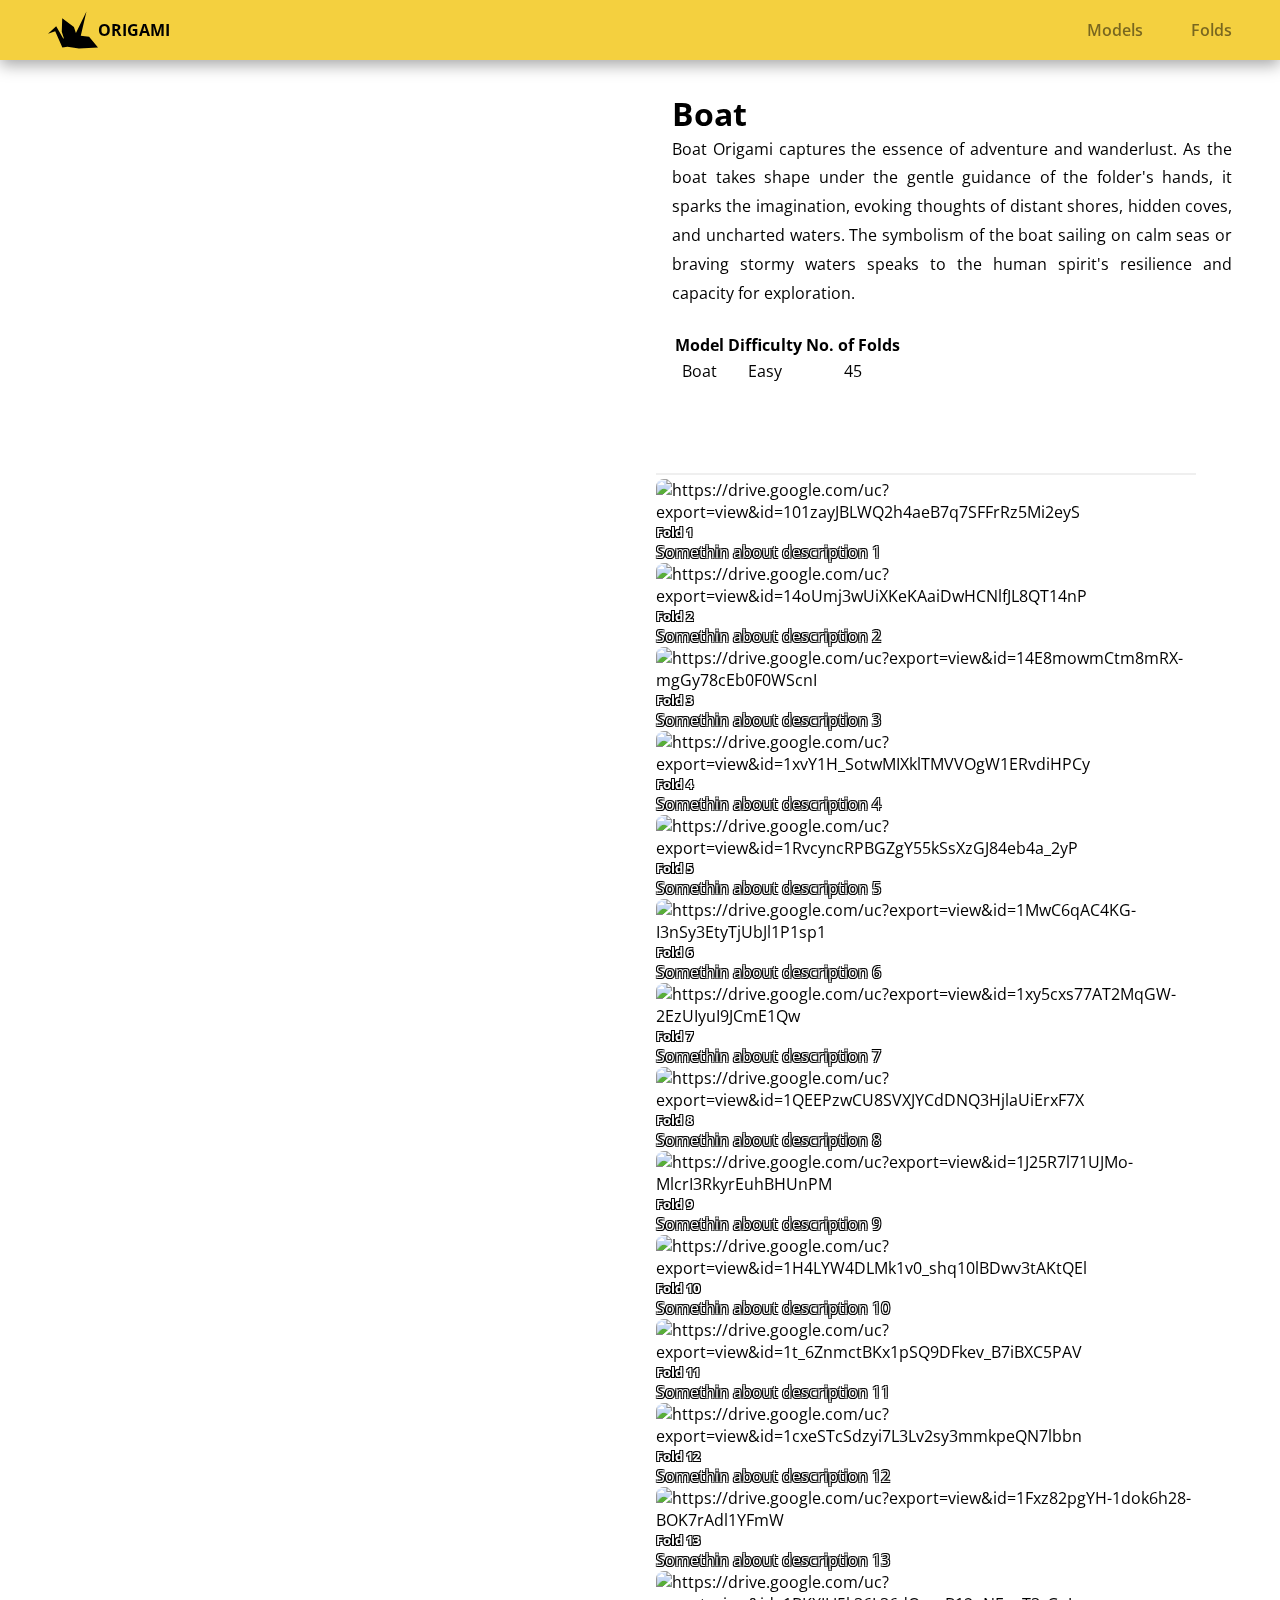
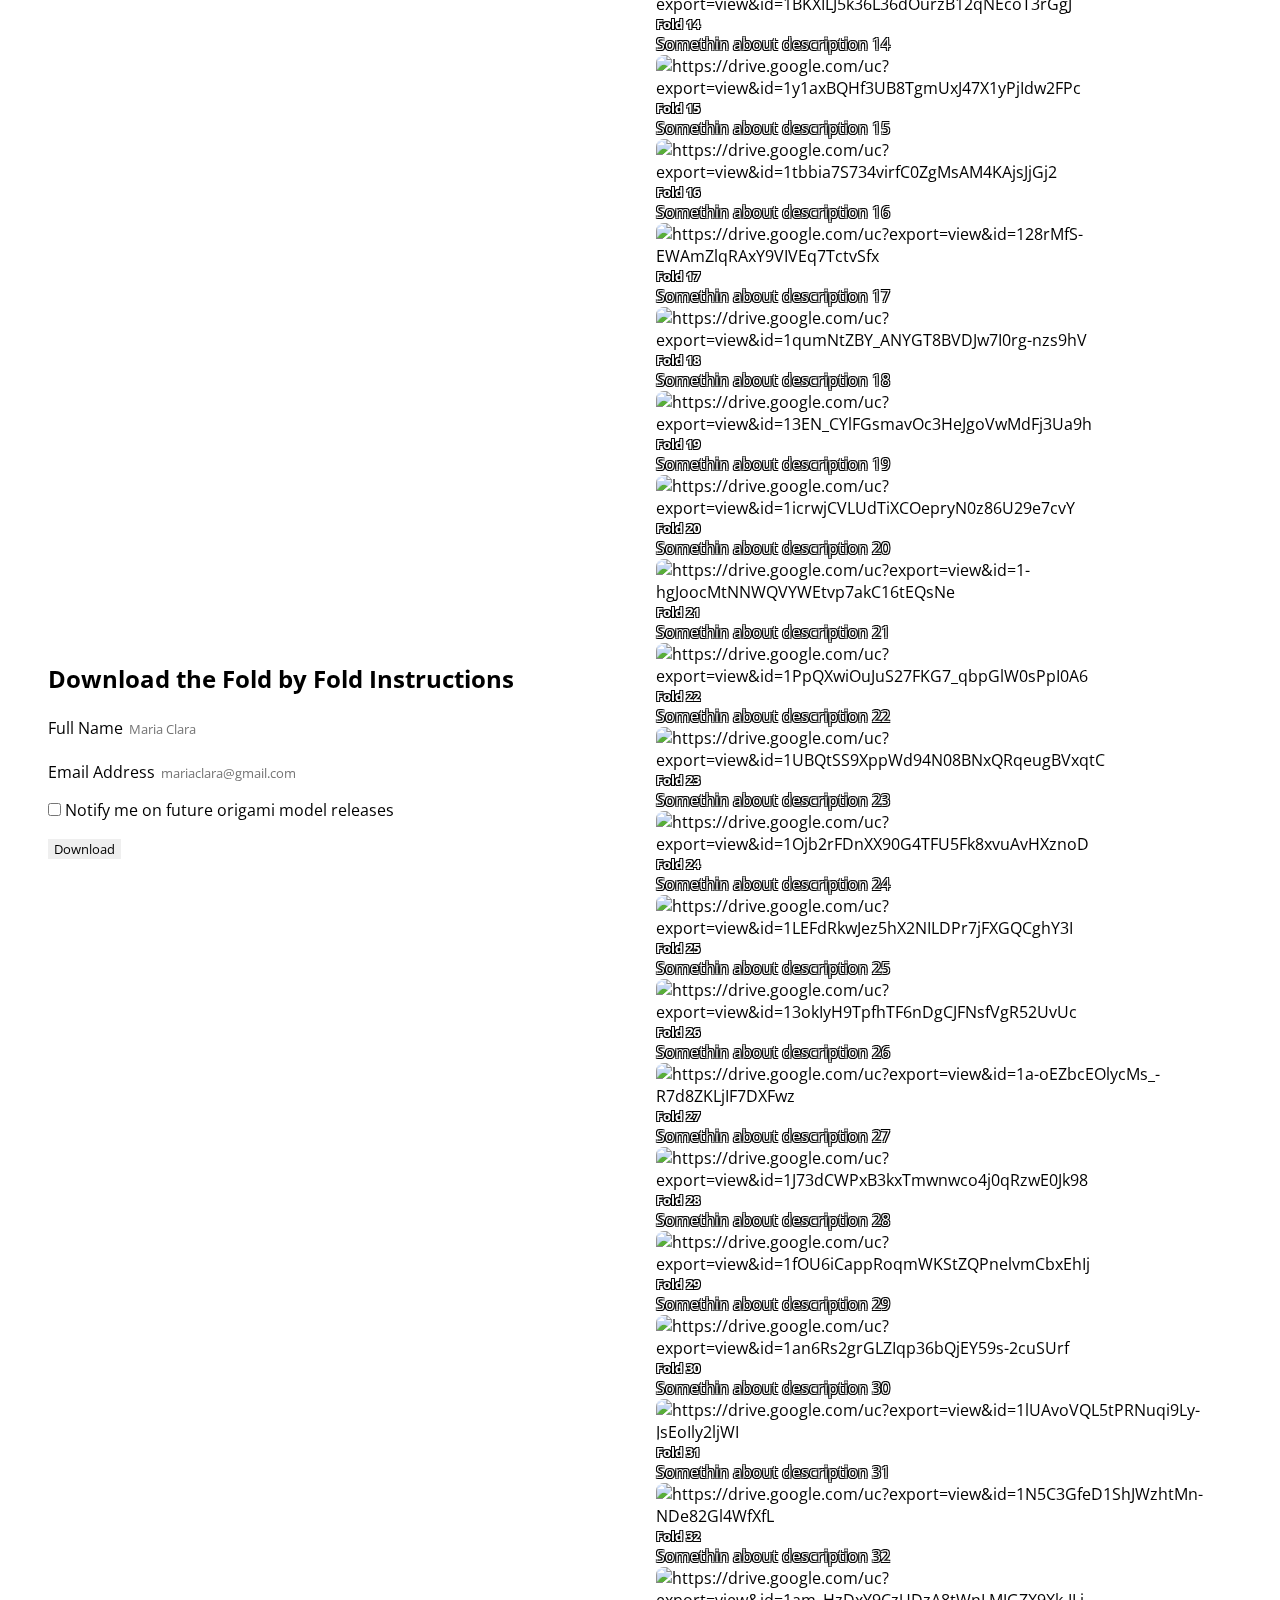
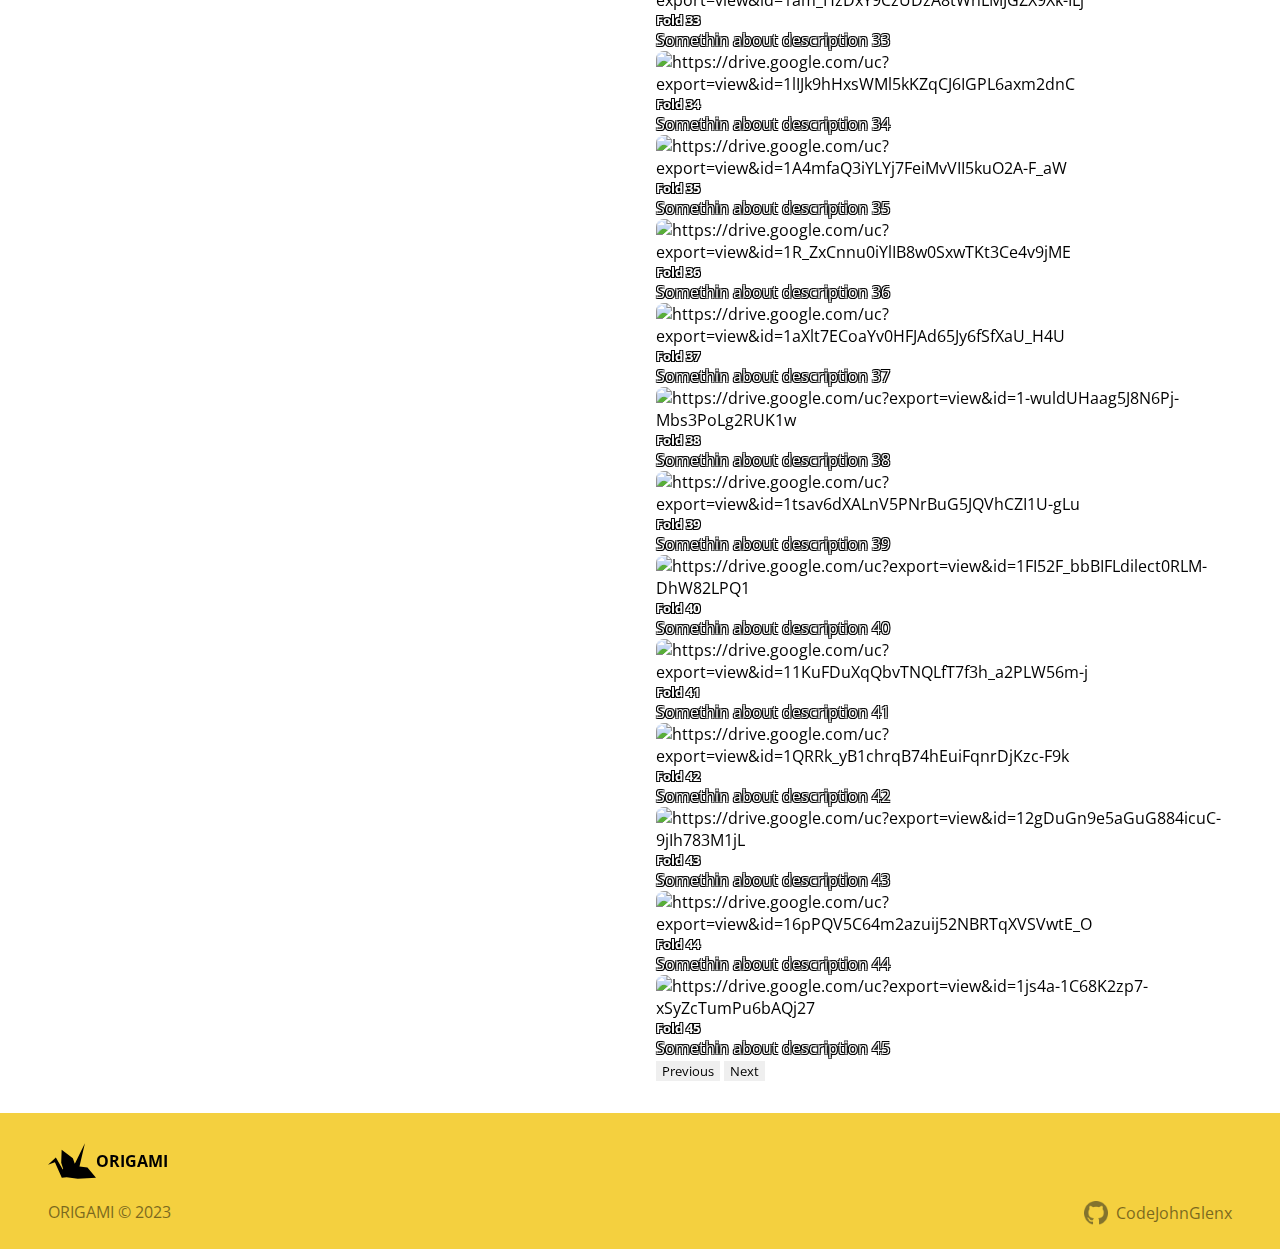
==== boat.html @ 7cf56a85 "models list and models view" ====
<!DOCTYPE html>
<html lang="en">

<head>
    <meta charset="UTF-8">
    <meta name="viewport" content="width=device-width, initial-scale=1.0">
    <title>Origami - Boat</title>
    <link rel="stylesheet" href="styles/global.css" type="text/css">
    <link rel="stylesheet" href="styles/nav.css" type="text/css">
    <link rel="stylesheet" href="styles/footer.css" type="text/css">
    <link rel="stylesheet" href="styles/model_view.css">

    <!-- favicon -->
    <link rel="icon" href="asset/origami_logo.svg" type="image/x-icon">
    <link href="https://cdn.jsdelivr.net/npm/bootstrap@5.3.1/dist/css/bootstrap.min.css" rel="stylesheet"
        integrity="sha384-4bw+/aepP/YC94hEpVNVgiZdgIC5+VKNBQNGCHeKRQN+PtmoHDEXuppvnDJzQIu9" crossorigin="anonymous">

</head>

<body>
    <!-- navigation -->
    <nav class="nav">
        <ul class="nav_links">
            <li class="nav_link logo">
                <a href="/"><img class="nav_img" src="asset/origami_logo.svg"
                        alt="origami logo"><span>ORIGAMI</span></a>
            </li>
            <li class="nav_link ordinary_links"><a href="models.html">Models</a></li>
            <li class="nav_link ordinary_links"><a href="/">Folds</a></li>
        </ul>
    </nav>

    <!-- models list -->
    <main class="">
        <section class="video_main">
            <!-- video -->
            <iframe width="" height="" src="https://www.youtube.com/embed/5JytSkdqbT0" title="Shuriken Origami ❤️"
                frameborder="0"
                allow="accelerometer; autoplay; clipboard-write; encrypted-media; gyroscope; picture-in-picture; web-share"
                allowfullscreen class="video"></iframe>
            <div class="text">
                <!-- origami description -->
                <h1>Boat</h3>
                    <p class="description">Boat Origami captures the essence of adventure and wanderlust. As the boat
                        takes shape under the gentle guidance of the folder's hands, it sparks the imagination, evoking
                        thoughts of distant shores, hidden coves, and uncharted waters. The symbolism of the boat
                        sailing on calm seas or braving stormy waters speaks to the human spirit's resilience and
                        capacity for exploration.</p>
                    <table class="table table-striped table-bordered">
                        <thead>
                            <tr>
                                <th scope="col">Model</th>
                                <th scope="col">Difficulty</th>
                                <th scope="col">No. of Folds</th>
                            </tr>
                        </thead>
                        <tbody>
                            <tr>
                                <td>Boat</td>
                                <td>Easy</td>
                                <td>45</td>
                            </tr>
                        </tbody>
                    </table>
            </div>
        </section>

        <section class="form-carousel">
            <form>
                <h2>Download the Fold by Fold Instructions</h2>
                <div class="form-group">
                    <label for="name">Full Name</label>
                    <input type="text" class="form-control" placeholder="Maria Clara" id="name" name="name" required>
                </div>
                <div class="form-group">
                    <label for="email">Email Address</label>
                    <input type="email" class="form-control" placeholder="mariaclara@gmail.com" id="email" name="email"
                        required>
                </div>
                <div class="form-group">
                    <div class="form-check">
                        <input class="form-check-input" type="checkbox" value="true" id="notify" name="notify">
                        <label class="form-check-label" for="notify">
                            Notify me on future origami model releases
                        </label>
                    </div>
                </div>
                <div class="form-group">
                    <button type="submit" class="btn btn-success">Download</button>
                </div>
            </form>

            <div id="carouselExampleCaptions" class="carousel slide">
                <div class="carousel-indicators">
                    <!-- 
                    <button type="button" data-bs-target="#carouselExampleCaptions" data-bs-slide-to="0" class="active"
                        aria-current="true" aria-label="Slide 1"></button>
                    <button type="button" data-bs-target="#carouselExampleCaptions" data-bs-slide-to="1"
                        aria-label="Slide 2"></button>
                    <button type="button" data-bs-target="#carouselExampleCaptions" data-bs-slide-to="2"
                        aria-label="Slide 3"></button>
                    -->
                </div>
                <div class="carousel-inner">
                    <!-- 
                    <div class="carousel-item active">
                        <img src="https://drive.google.com/uc?export=view&id=1eW8zpE2psI7gyzZpRWtVP2_WK1a0qM3M" class="d-block w-100 carousel-img"
                            alt="https://drive.google.com/uc?export=view&id=1eW8zpE2psI7gyzZpRWtVP2_WK1a0qM3M">
                        <div class="carousel-caption d-none d-md-block">
                            <h5>First slide label</h5>
                            <p>Some representative placeholder content for the first slide.</p>
                        </div>
                    </div>
                    -->
                </div>




                <button class="carousel-control-prev" type="button" data-bs-target="#carouselExampleCaptions"
                    data-bs-slide="prev">
                    <span class="carousel-control-prev-icon" aria-hidden="true"></span>
                    <span class="visually-hidden">Previous</span>
                </button>
                <button class="carousel-control-next" type="button" data-bs-target="#carouselExampleCaptions"
                    data-bs-slide="next">
                    <span class="carousel-control-next-icon" aria-hidden="true"></span>
                    <span class="visually-hidden">Next</span>
                </button>
            </div>
        </section>
    </main>

    <!-- footer -->
    <footer class="footer">
        <div class="footer_logo">
            <img src="asset/origami_logo.svg" alt="origami logo">
            <span>ORIGAMI</span>
        </div>
        <div class="footer_copyright">
            <span class="copyright">ORIGAMI © 2023</span>
            <span class="github"><a href="https://github.com/CodeJohnGlenx"><img src="asset/github_icon.png"
                        alt="github icon"><span>CodeJohnGlenx</span></a></span>
        </div>
    </footer>
    <script src="https://cdn.jsdelivr.net/npm/bootstrap@5.3.1/dist/js/bootstrap.bundle.min.js"
        integrity="sha384-HwwvtgBNo3bZJJLYd8oVXjrBZt8cqVSpeBNS5n7C8IVInixGAoxmnlMuBnhbgrkm"
        crossorigin="anonymous"></script>
    <script src="scripts/boat.js"></script>
</body>

</html>
---- styles/global.css ----
@import url('https://fonts.googleapis.com/css2?family=Open+Sans:ital,wght@0,300;0,400;0,500;0,600;0,700;0,800;1,300;1,400;1,500;1,600;1,700;1,800&display=swap');

:root {
    --theme-color: #F4D03F;
    --global-h-offset: 3rem;
    --global-v-offset: 2rem;
    --easy-color: #ABEBC6;
    --medium-color: #F4D03F;
}


* {
    border: 0;
    margin: 0;
    font-family: 'Open Sans', sans-serif;
}

.nav_iframe {
    width: 100vw;
    border: 0;
    margin: 0;
    padding: 0;
    max-height: max-content;
}
---- styles/nav.css ----
.nav {
    background-color: var(--theme-color) !important;
    padding: 0.3rem var(--global-h-offset) !important;
    box-shadow: rgba(0, 0, 0, 0.35) 0px 5px 15px !important;
    position: sticky !important;
    top: 0 !important;
    z-index: 1 !important;
}

.nav_links {
    display: flex !important;
    list-style: none !important;
    padding: 0 !important;
    align-items: center !important;
    gap: 3rem !important;
    width: 100%;
    margin: 0;
}

.nav_link {
    display: inline !important;
    font-weight: 600 !important;
}

.ordinary_links {
    opacity: 0.5 !important;
}

.nav_link:hover {
    opacity: 1 !important;
    cursor: default !important;
}

.logo a {
    display: flex !important;
    align-items: center !important;
    font-weight: 700 !important;
    opacity: 1 !important;
}

.logo {
    margin-right: auto !important;
}


.nav_img {
    color: black !important;
    height: 50px !important;
}

a {
    text-decoration: none !important;
    color: inherit !important;
}
---- styles/footer.css ----
.footer {
    background-color: var(--theme-color);
    padding: 1.5rem var(--global-h-offset);
}

.footer_logo {
    display: flex;
    flex-direction: row;
    align-items: center;
}

.footer_logo img {
    height: 3rem;
}

.footer_logo span {
    font-weight: 700;
}

.footer_copyright {
    margin-top: 1rem;
    display: flex;
    flex-direction: row;
    justify-content: space-between;
    opacity: 0.5;
}

.footer_copyright .github a {
    display: flex;
    align-items: center;
    gap: 0.5rem;
}

.footer_copyright .github img {
    height: 1.5rem;
}
---- styles/model_view.css ----
main {
    padding: var(--global-v-offset) var(--global-h-offset);
}

.video_main {
    display: flex;
    gap: 2rem;
}

.video_main .text {
    width: 50%;
}

.video_main .text .description {
    text-align: justify;
    line-height: 1.8rem;
}

table {
    margin-top: 1.5rem;
}

th,
td {
    text-align: center !important;
}

.video {
    width: 50%;
    aspect-ratio: 16 / 9;
    border-radius: 0.5rem;
}

.form-carousel {
    display: flex;
    justify-content: space-between;
    gap: 2rem;
    margin-top: 2rem;
}

.form-carousel form {
    display: block;
    margin: auto 0;
    width: 50vw;
}


.form-group {
    margin: 1rem 0;
}

.form-group input[type=text],
.form-group input[type=email] {
    margin-top: 0.5rem;
}

.carousel .slide {
    height: 10rem !important;
}

.carousel-img {
    max-width: 50vw;
    object-fit: cover;
    aspect-ratio: 16 / 9;
    border-radius: 0.5rem;
}

.carousel-caption {
    color: black !important;
}

.carousel-caption p,
.carousel-caption h5 {
    color: white;
    text-shadow: -1px -1px 0 #000, 1px -1px 0 #000, -1px 1px 0 #000, 1px 1px 0 #000;
}

.carousel-control-prev-icon {
    background-image: url("data:image/svg+xml;charset=utf8,%3Csvg xmlns='http://www.w3.org/2000/svg' fill='%23fff' viewBox='0 0 8 8'%3E%3Cpath d='M5.25 0l-4 4 4 4 1.5-1.5-2.5-2.5 2.5-2.5-1.5-1.5z'/%3E%3C/svg%3E") !important;
}

.carousel-control-next-icon {
    background-image: url("data:image/svg+xml;charset=utf8,%3Csvg xmlns='http://www.w3.org/2000/svg' fill='%23fff' viewBox='0 0 8 8'%3E%3Cpath d='M2.75 0l-1.5 1.5 2.5 2.5-2.5 2.5 1.5 1.5 4-4-4-4z'/%3E%3C/svg%3E") !important;
}
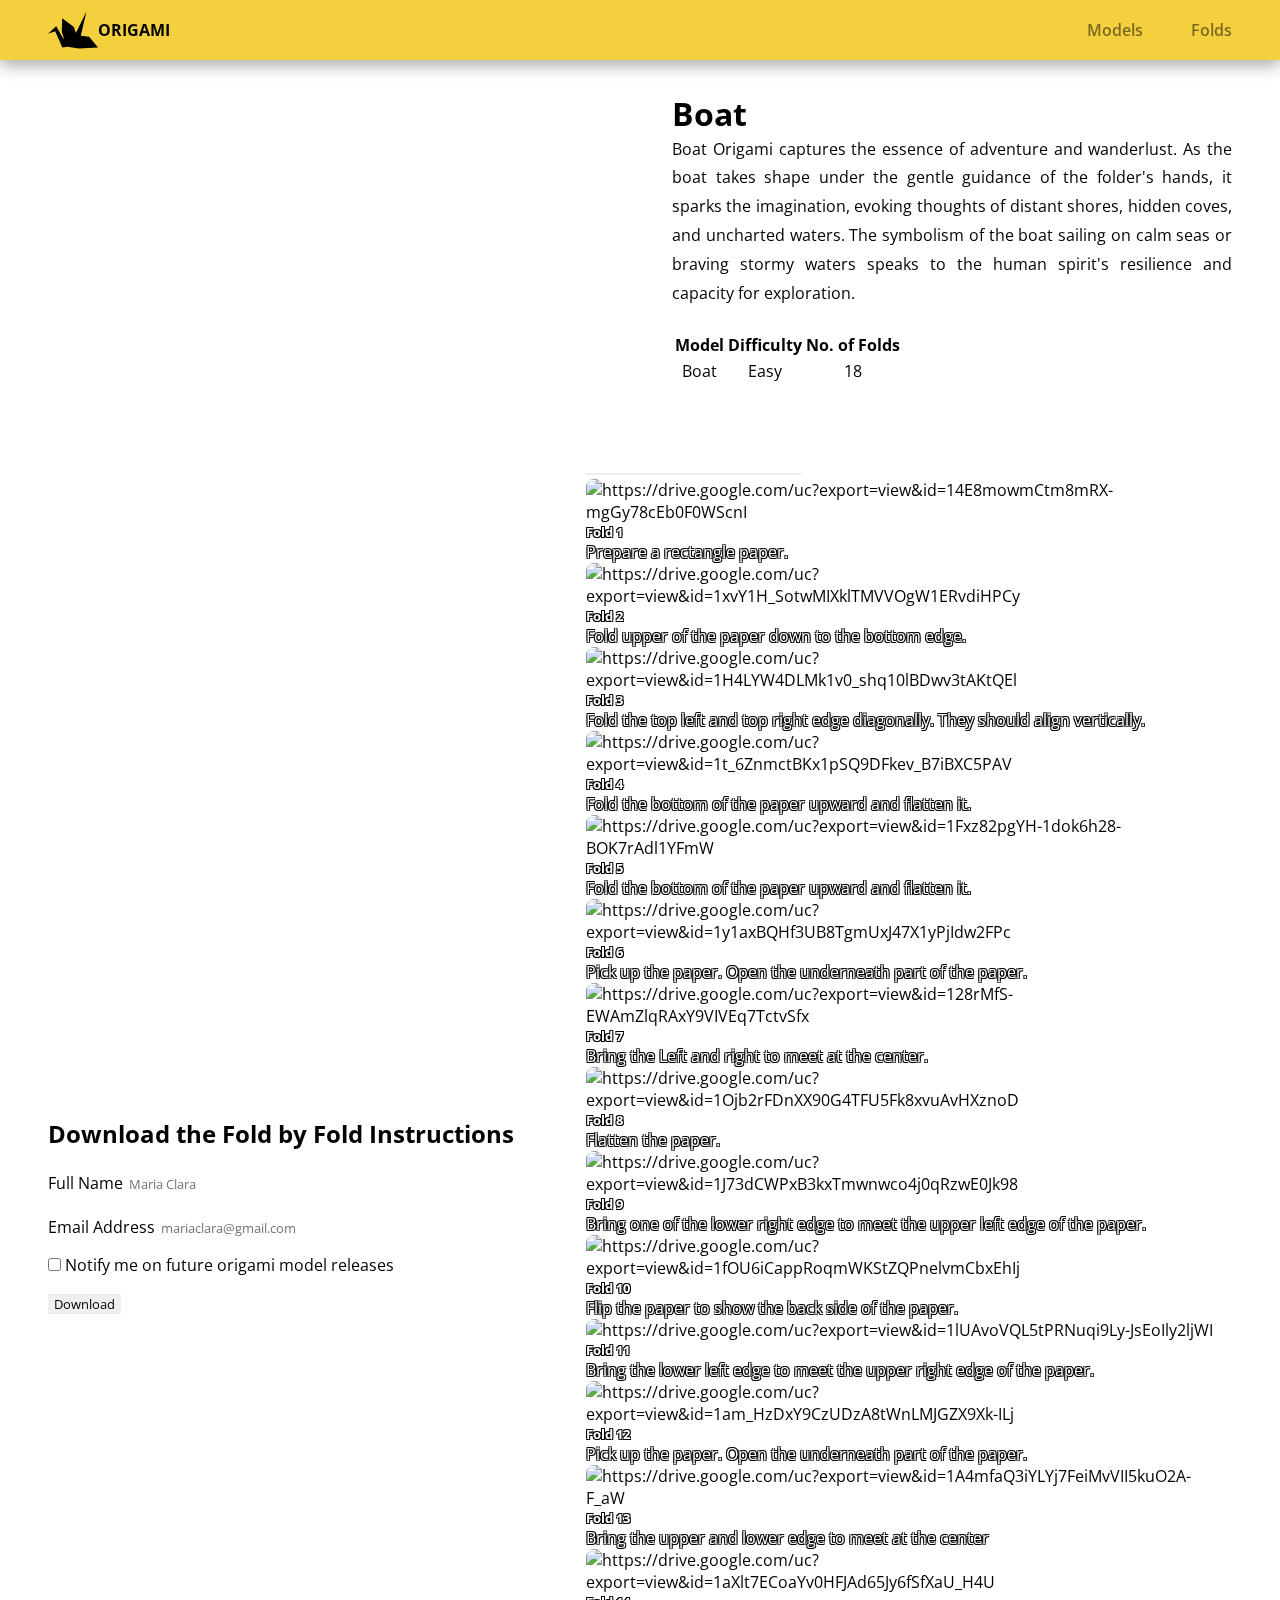
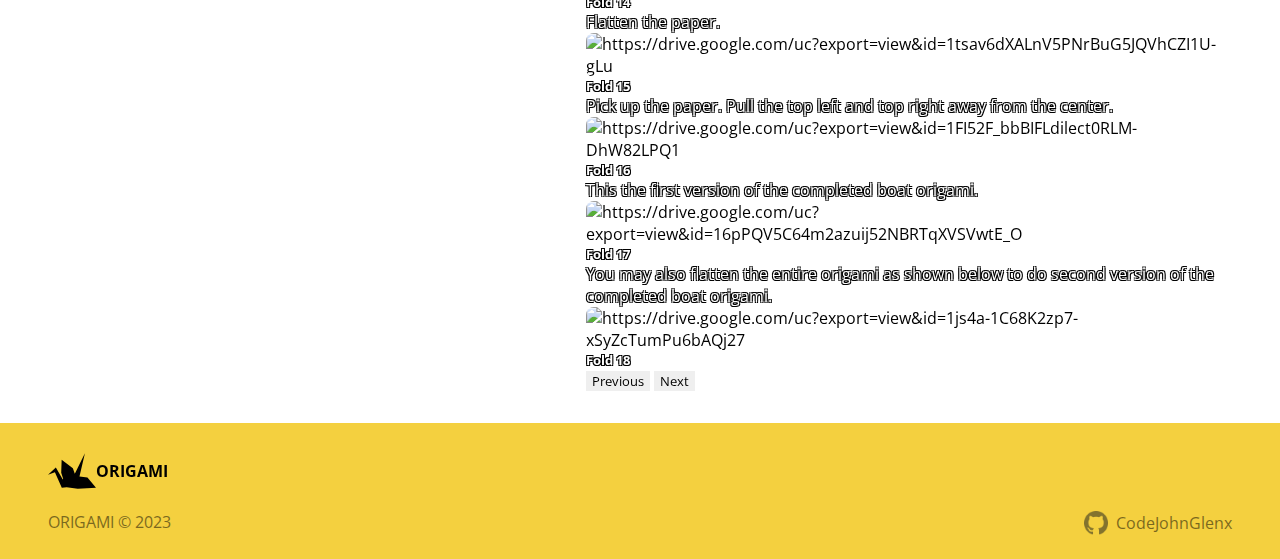
==== commit b42b5595: "modified contents of models view page and added README.md" ====
--- a/boat.html
+++ b/boat.html
@@ -58,7 +58,7 @@
                             <tr>
                                 <td>Boat</td>
                                 <td>Easy</td>
-                                <td>45</td>
+                                <td>18</td>
                             </tr>
                         </tbody>
                     </table>
